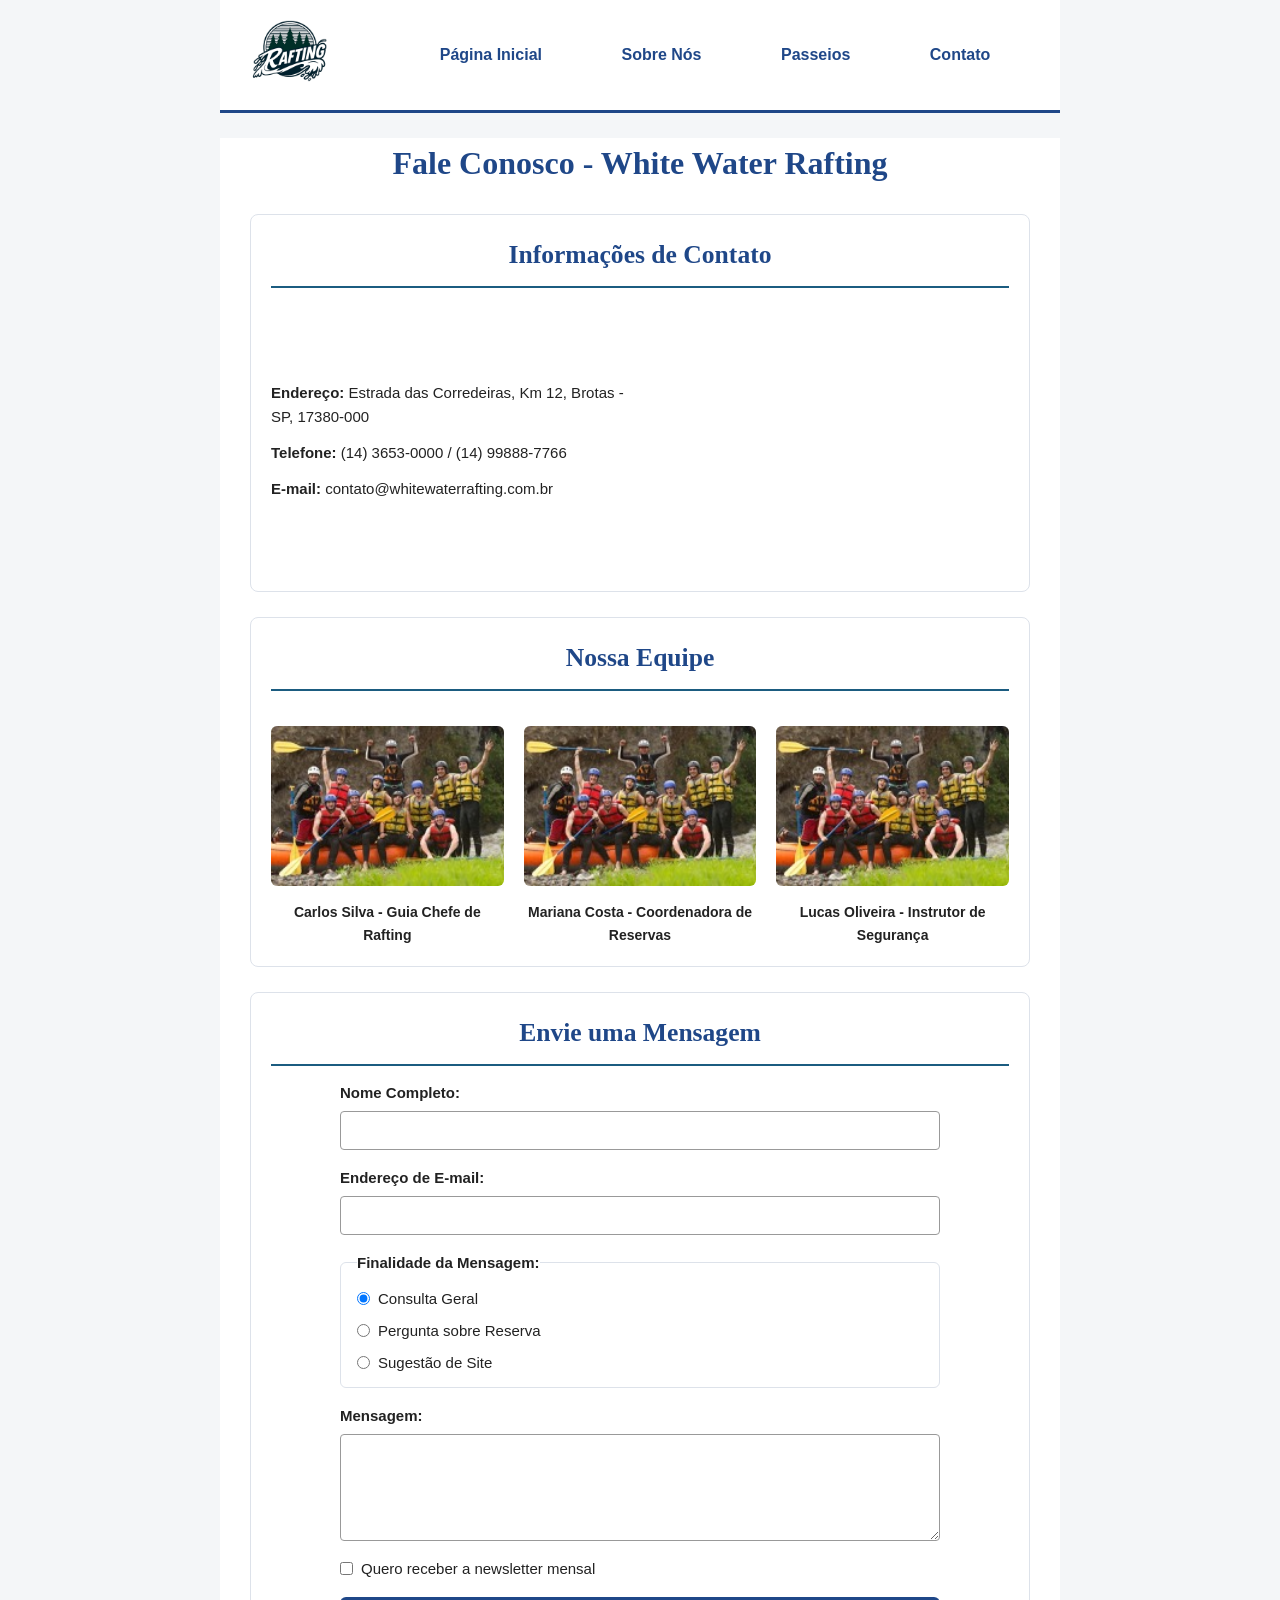
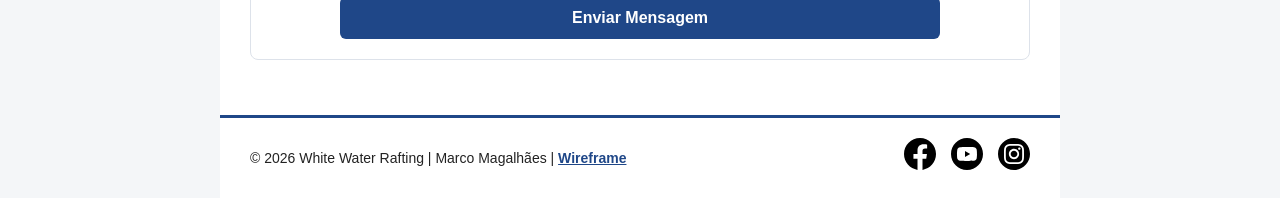
==== wwr/contato.html @ 67ab4fe8 "Fiz a página fale conosco" ====
<!DOCTYPE html>
<html lang="pt-BR">
<head>
    <meta charset="UTF-8">
    <meta name="viewport" content="width=device-width, initial-scale=1.0">
    <meta name="description" content="Entre em contato com a White Water Rafting para tirar dúvidas sobre reservas, passeios em corredeiras e enviar sugestões.">
    <meta name="author" content="Marco Magalhães">
    <title>Fale Conosco - White Water Rafting</title>
    <link rel="stylesheet" href="estilos/rafting.css">
</head>
<body>
    <header>
        <img src="imagens/logo.png" alt="Logo da White Water Rafting">
        <nav>
            <a href="index.html">Página Inicial</a>
            <a href="sobre.html">Sobre Nós</a>
            <a href="passeios.html">Passeios</a>
            <a href="contato.html">Contato</a>
        </nav>
    </header>

    <main>
        <h1 class="titulo-pagina">Fale Conosco - White Water Rafting</h1>

        <section class="contato-secao">
            <h2>Informações de Contato</h2>
            <div class="info-empresa">
                <p><strong>Endereço:</strong> Estrada das Corredeiras, Km 12, Brotas - SP, 17380-000</p>
                <p><strong>Telefone:</strong> (14) 3653-0000 / (14) 99888-7766</p>
                <p><strong>E-mail:</strong> contato@whitewaterrafting.com.br</p>
            </div>
            <div class="mapa-container">
                <iframe src="https://www.google.com/maps/embed?pb=!1m18!1m12!1m3!1d59058.12879187851!2d-48.16335035!3d-22.28311885!2m3!1f0!2f0!3f0!3m2!1i1024!2i768!4f13.1!3m3!1m2!1s0x94c779b1ef129997%3A0x6d9f9446251f9d5!2sBrotas%2C%20SP%2C%2017380-000!5e0!3m2!1spt-BR!2sbr!4v1710000000000!5m2!1spt-BR!2sbr" width="400" height="250" allowfullscreen="" loading="lazy" referrerpolicy="no-referrer-when-downgrade"></iframe>
            </div>
        </section>

        <section class="equipe-secao">
            <h2>Nossa Equipe</h2>
            <figure>
                <img src="imagens/funcionario1.jpg" alt="Carlos Silva - Guia Chefe de Rafting">
                <figcaption>Carlos Silva - Guia Chefe de Rafting</figcaption>
            </figure>
            <figure>
                <img src="imagens/funcionario2.jpg" alt="Mariana Costa - Coordenadora de Reservas">
                <figcaption>Mariana Costa - Coordenadora de Reservas</figcaption>
            </figure>
            <figure>
                <img src="imagens/funcionario3.jpg" alt="Lucas Oliveira - Instrutor de Segurança">
                <figcaption>Lucas Oliveira - Instrutor de Segurança</figcaption>
            </figure>
        </section>

        <section class="formulario-secao">
            <h2>Envie uma Mensagem</h2>
            <form action="#" method="post">
                <div class="campo-form">
                    <label for="nome">Nome Completo:</label>
                    <input type="text" id="nome" name="nome" required>
                </div>

                <div class="campo-form">
                    <label for="email">Endereço de E-mail:</label>
                    <input type="email" id="email" name="email" required>
                </div>

                <fieldset class="campo-radio">
                    <legend>Finalidade da Mensagem:</legend>
                    <label for="consulta">
                        <input type="radio" id="consulta" name="finalidade" value="consulta" checked>
                        Consulta Geral
                    </label>
                    <label for="reserva">
                        <input type="radio" id="reserva" name="finalidade" value="reserva">
                        Pergunta sobre Reserva
                    </label>
                    <label for="sugestao">
                        <input type="radio" id="sugestao" name="finalidade" value="sugestao">
                        Sugestão de Site
                    </label>
                </fieldset>

                <div class="campo-form">
                    <label for="mensagem">Mensagem:</label>
                    <textarea id="mensagem" name="mensagem" rows="5" required></textarea>
                </div>

                <div class="campo-checkbox">
                    <label for="newsletter">
                        <input type="checkbox" id="newsletter" name="newsletter" value="sim">
                        Quero receber a newsletter mensal
                    </label>
                </div>

                <button type="submit">Enviar Mensagem</button>
            </form>
        </section>
    </main>

    <footer>
        <p>&copy; 2026 White Water Rafting | Marco Magalhães | <a href="imagens/wireframe-contato.svg" target="_blank">Wireframe</a></p>
        <nav class="redes-sociais">
            <a href="https://www.facebook.com">
                <img src="imagens/facebook-bw.svg" alt="Facebook">
            </a>
            <a href="https://www.youtube.com">
                <img src="imagens/youtube-bw.svg" alt="YouTube">
            </a>
            <a href="https://www.instagram.com">
                <img src="imagens/instagram-bw.svg" alt="Instagram">
            </a>
        </nav>
    </footer>
</body>
</html>
---- wwr/estilos/rafting.css ----
:root {
    --fonte-body: 'Segoe UI', Tahoma, Geneva, Verdana, sans-serif;
    --fonte-titulo: Georgia, 'Times New Roman', serif;
    --cor-primaria: #1f4788;
    --cor-destaque1: #1b5c80;
    --cor-destaque2: #b35900;
    --cor-fundo: #ffffff;
    --cor-texto: #222222;
    --cor-cinza: #f4f6f8;
    --cor-borda: #dde2ea;
}

* {
    margin: 0;
    padding: 0;
    box-sizing: border-box;
}

body {
    font-family: var(--fonte-body);
    color: var(--cor-texto);
    background-color: var(--cor-cinza);
    line-height: 1.6;
}

/* ===== LAYOUT BASE ===== */
header, main, footer {
    width: 840px;
    margin: 0 auto;
    background-color: var(--cor-fundo);
}

/* ===== HEADER (CSS Grid) ===== */
header {
    display: grid;
    grid-template-columns: 150px 1fr;
    align-items: center;
    padding: 15px 30px;
    border-bottom: 3px solid var(--cor-primaria);
}

header img {
    height: 80px;
    width: auto;
}

/* ===== NAV (CSS Flex) ===== */
header nav {
    display: flex;
    justify-content: space-around;
    align-items: center;
}

header nav a {
    color: var(--cor-primaria);
    text-decoration: none;
    font-weight: 600;
    font-size: 16px;
    padding: 8px 12px;
}

header nav a:hover {
    color: var(--cor-destaque2);
    text-decoration: underline;
}

/* ===== MAIN ===== */
main {
    padding-bottom: 30px;
}

/* ===== HERO ===== */
.hero {
    position: relative;
    height: 400px;
    overflow: hidden;
}

.hero > img {
    display: block;
    width: 100%;
    height: 100%;
    object-fit: cover;
}

.hero h1 {
    position: absolute;
    top: 20px;
    left: 0;
    width: 100%;
    padding: 15px;
    text-align: center;
    font-family: var(--fonte-titulo);
    font-size: 2rem;
    background-color: rgba(31, 71, 136, 0.88);
    color: #ffffff;
}

.titulo-pagina {
    font-family: var(--fonte-titulo);
    color: var(--cor-primaria);
    text-align: center;
    font-size: 2rem;
    margin: 25px 30px 10px 30px;
}

.hero article {
    position: absolute;
    bottom: 25px;
    left: 25px;
    right: 25px;
    background-color: rgba(255, 255, 255, 0.95);
    padding: 16px;
    border-radius: 6px;
    border-left: 4px solid var(--cor-primaria);
}

.hero article p {
    font-size: 14px;
    line-height: 1.5;
    color: var(--cor-texto);
}

.hero article img {
    float: right;
    width: 120px;
    height: auto;
    margin: 0 0 10px 15px;
    border-radius: 4px;
}

/* ===== SECTIONS ===== */
section {
    margin: 25px 30px;
    padding: 20px;
    border: 1px solid var(--cor-borda);
    border-radius: 8px;
}

h2 {
    font-family: var(--fonte-titulo);
    color: var(--cor-primaria);
    text-align: center;
    font-size: 1.6rem;
    margin-bottom: 15px;
    padding-bottom: 10px;
    border-bottom: 2px solid var(--cor-destaque1);
}

/* ===== SEÇÃO HISTÓRIA ===== */
.historia {
    display: grid;
    grid-template-columns: 1fr 220px 1fr;
    gap: 20px;
    align-items: center;
}

.historia h2 {
    grid-column: 1 / -1;
}

.historia img {
    width: 100%;
    height: auto;
    border-radius: 6px;
}

.historia p {
    font-size: 15px;
    line-height: 1.6;
    color: var(--cor-texto);
}

/* ===== SEÇÃO AVENTURAS ===== */
.aventuras {
    display: grid;
    grid-template-columns: repeat(5, 1fr);
    gap: 12px;
    text-align: center;
}

.aventuras h2 {
    grid-column: 1 / -1;
}

.aventuras figure {
    margin: 0;
}

.aventuras img {
    width: 100%;
    height: 100px;
    object-fit: cover;
    border-radius: 4px;
}

.aventuras figcaption {
    font-size: 13px;
    font-weight: 600;
    color: var(--cor-texto);
    margin-top: 6px;
}

/* ===== PÁGINA DE CONTATO ===== */
.contato-secao {
    display: grid;
    grid-template-columns: 1fr 1fr;
    gap: 20px;
    align-items: center;
}

.contato-secao h2 {
    grid-column: 1 / -1;
}

.info-empresa p {
    margin-bottom: 12px;
    font-size: 15px;
    line-height: 1.6;
}

.mapa-container iframe {
    width: 100%;
    height: 240px;
    border: 0;
    border-radius: 6px;
}

.equipe-secao {
    display: grid;
    grid-template-columns: repeat(3, 1fr);
    gap: 20px;
    text-align: center;
}

.equipe-secao h2 {
    grid-column: 1 / -1;
}

.equipe-secao figure {
    margin: 0;
}

.equipe-secao img {
    width: 100%;
    height: 160px;
    object-fit: cover;
    border-radius: 6px;
}

.equipe-secao figcaption {
    font-size: 14px;
    font-weight: 600;
    color: var(--cor-texto);
    margin-top: 8px;
}

.formulario-secao form {
    display: grid;
    gap: 16px;
    max-width: 600px;
    margin: 0 auto;
}

.campo-form {
    display: flex;
    flex-direction: column;
    gap: 6px;
}

.campo-form label,
.campo-radio legend {
    font-weight: 600;
    color: var(--cor-texto);
    font-size: 15px;
}

.campo-form input[type="text"],
.campo-form input[type="email"],
.campo-form textarea {
    padding: 10px;
    border: 1px solid #999999;
    border-radius: 4px;
    font-family: var(--fonte-body);
    font-size: 15px;
}

.campo-radio {
    border: 1px solid var(--cor-borda);
    border-radius: 6px;
    padding: 12px 16px;
    display: flex;
    flex-direction: column;
    gap: 8px;
}

.campo-radio label,
.campo-checkbox label {
    display: flex;
    align-items: center;
    gap: 8px;
    font-size: 15px;
    cursor: pointer;
}

.formulario-secao button[type="submit"] {
    background-color: var(--cor-primaria);
    color: #ffffff;
    border: none;
    padding: 12px 24px;
    font-size: 16px;
    font-weight: 600;
    border-radius: 6px;
    cursor: pointer;
}

.formulario-secao button[type="submit"]:hover {
    background-color: var(--cor-destaque1);
}

/* ===== FOOTER ===== */
footer {
    display: flex;
    justify-content: space-between;
    align-items: center;
    padding: 20px 30px;
    border-top: 3px solid var(--cor-primaria);
}

footer p {
    font-size: 14px;
    color: var(--cor-texto);
}

footer p a {
    color: var(--cor-primaria);
    font-weight: 600;
}

.redes-sociais {
    display: flex;
    gap: 15px;
}

.redes-sociais a {
    text-decoration: none;
}

.redes-sociais img {
    width: 32px;
    height: 32px;
}
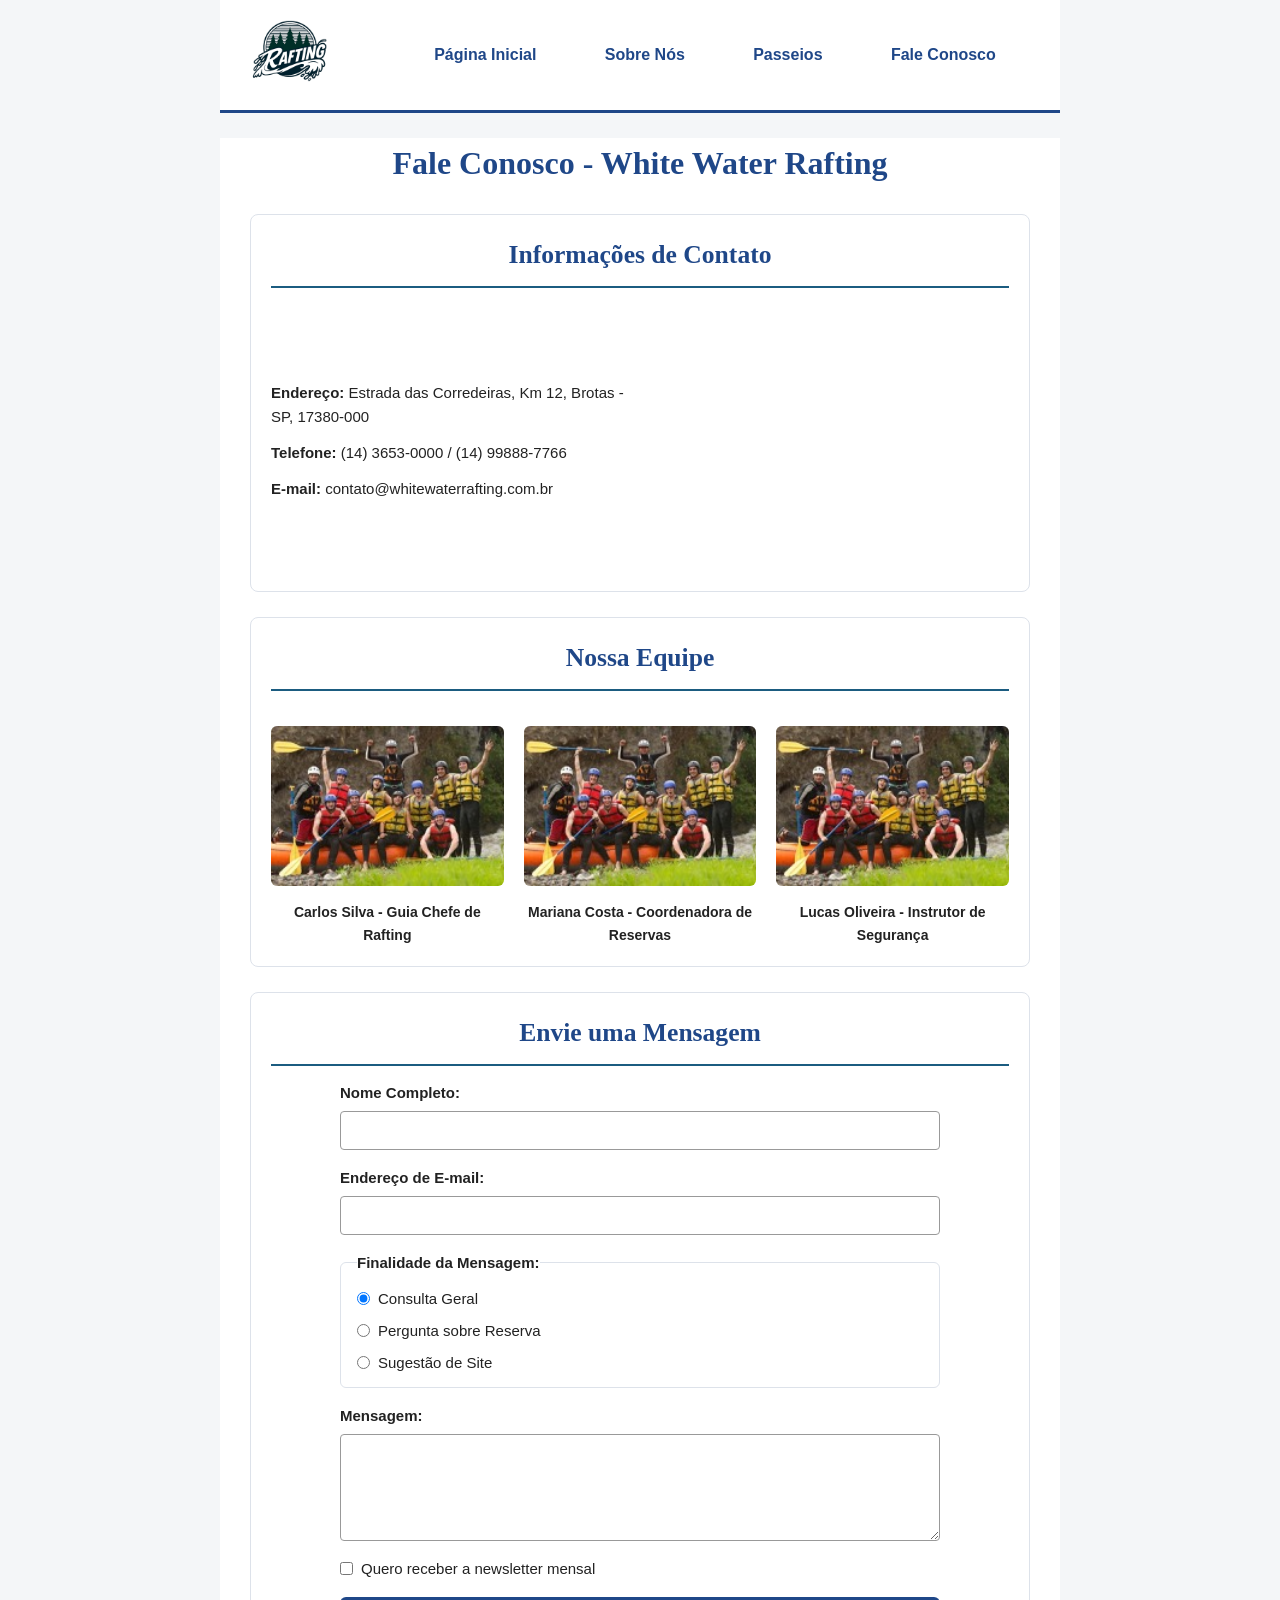
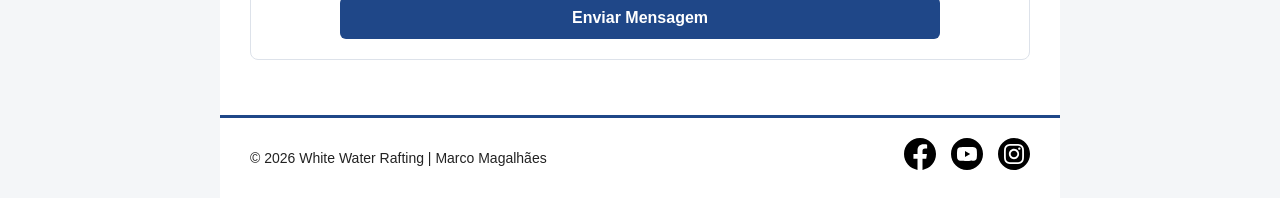
==== commit 7a5c14dd: "Corrigindo <nav>" ====
--- a/wwr/contato.html
+++ b/wwr/contato.html
@@ -15,7 +15,7 @@
             <a href="index.html">Página Inicial</a>
             <a href="sobre.html">Sobre Nós</a>
             <a href="passeios.html">Passeios</a>
-            <a href="contato.html">Contato</a>
+            <a href="contato.html">Fale Conosco</a>
         </nav>
     </header>
 
@@ -97,7 +97,7 @@
     </main>
 
     <footer>
-        <p>&copy; 2026 White Water Rafting | Marco Magalhães | <a href="imagens/wireframe-contato.svg" target="_blank">Wireframe</a></p>
+        <p>&copy; 2026 White Water Rafting | Marco Magalhães</p>
         <nav class="redes-sociais">
             <a href="https://www.facebook.com">
                 <img src="imagens/facebook-bw.svg" alt="Facebook">
--- a/wwr/estilos/rafting.css
+++ b/wwr/estilos/rafting.css
@@ -332,11 +332,6 @@
     color: var(--cor-texto);
 }
 
-footer p a {
-    color: var(--cor-primaria);
-    font-weight: 600;
-}
-
 .redes-sociais {
     display: flex;
     gap: 15px;
